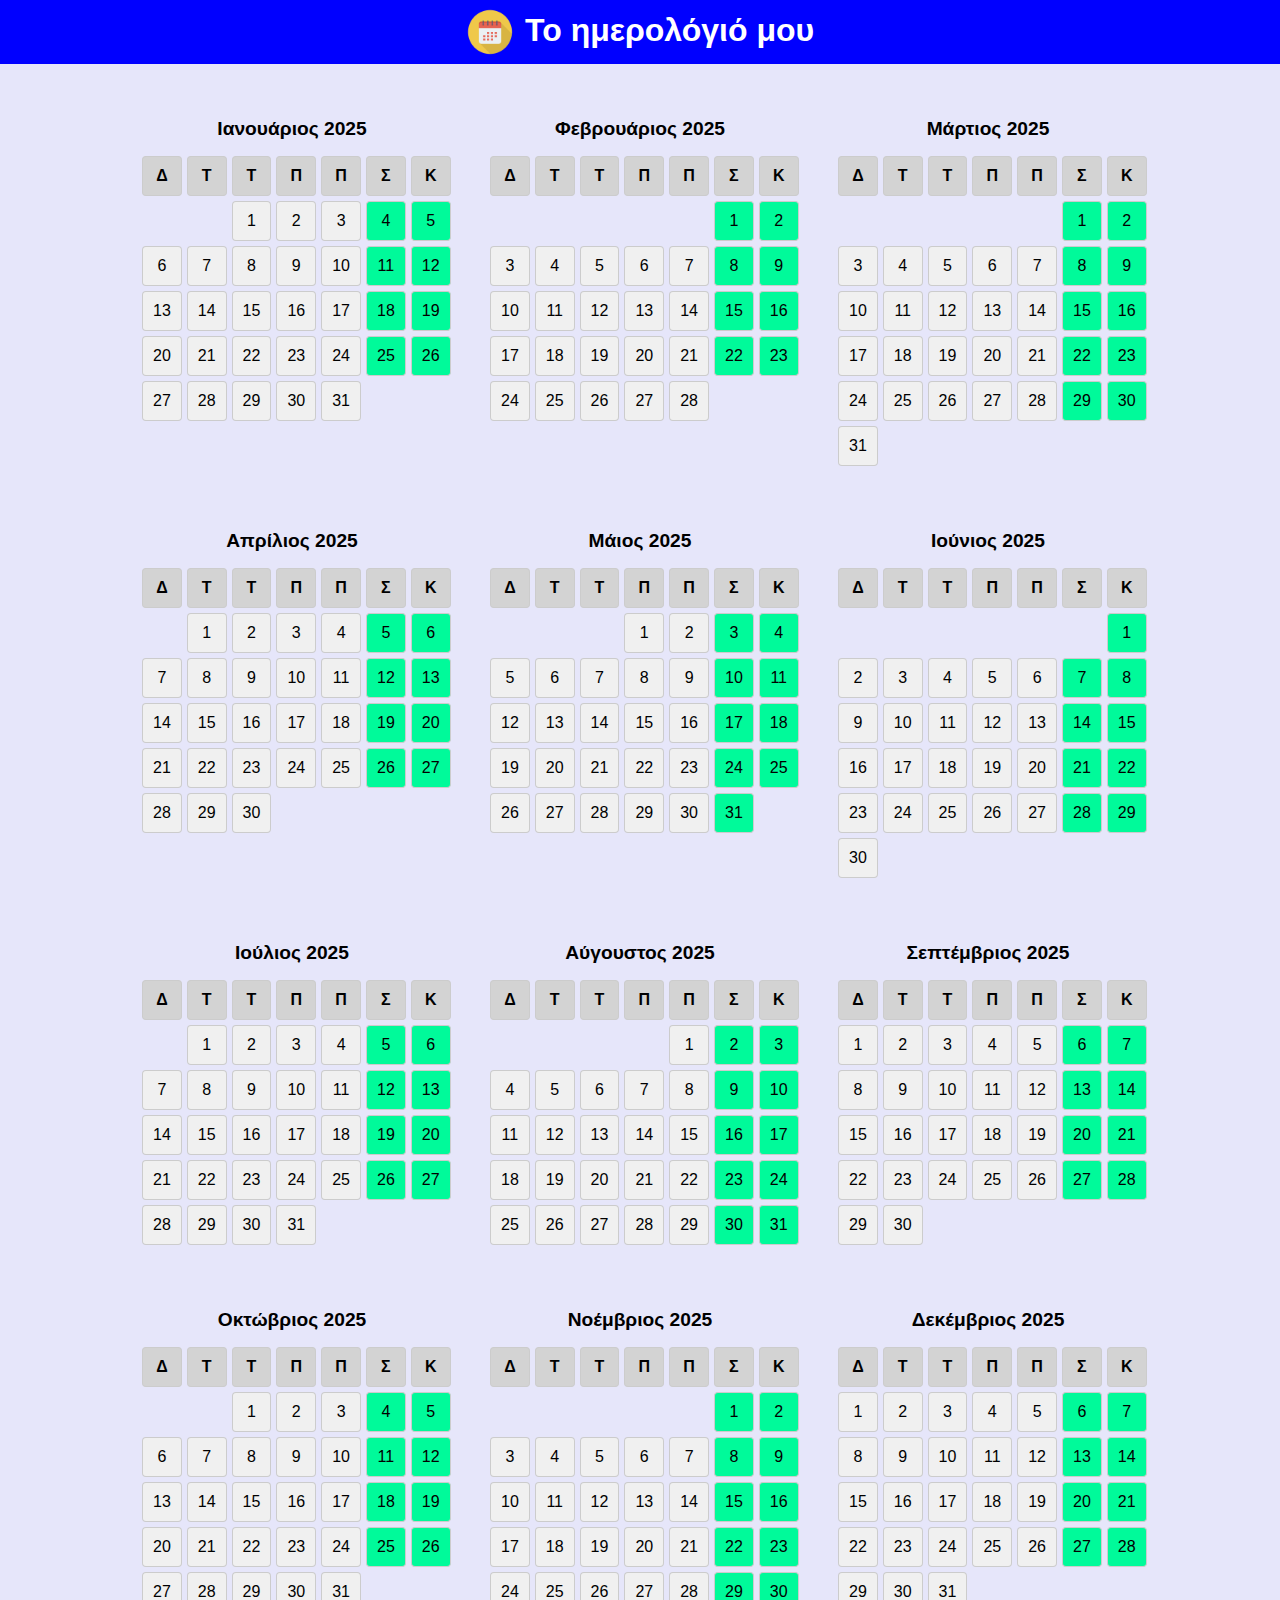
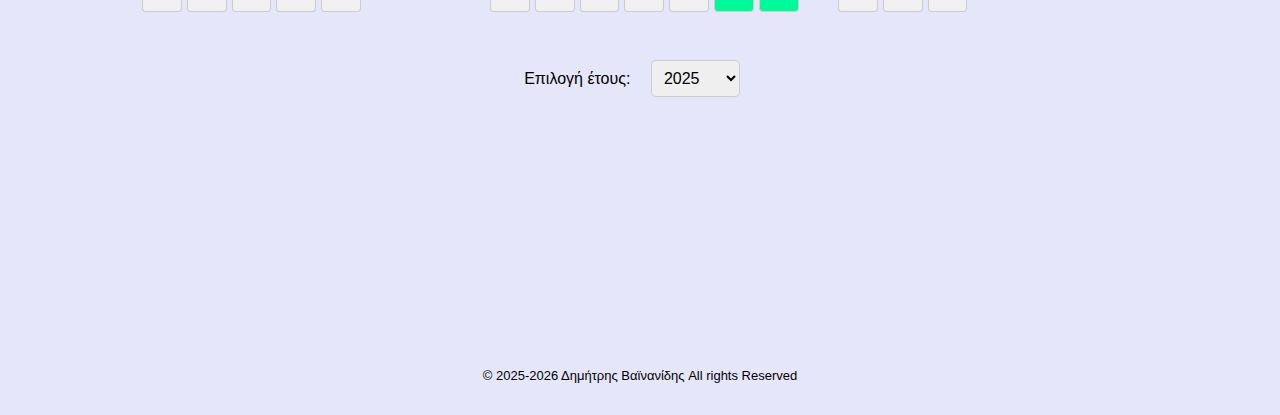
==== index.html @ 20819b27 "0.1 - Initial Calendar" ====
<!DOCTYPE html>
<html lang="en">
<head>
	<meta charset="UTF-8">
	<meta http-equiv="X-UA-Compatible" content="IE=edge">
	<meta name="viewport" content="width=device-width, initial-scale=1.0">
	
	<title>Ημερολόγιο εργαζόμενου</title>

	<link rel="stylesheet" href="css/base.css">
	<link rel="stylesheet" href="css/style.css">
    <!-- <link href="https://cdn.jsdelivr.net/npm/bootstrap@5.3.3/dist/css/bootstrap-utilities.min.css" rel="stylesheet" crossorigin="anonymous"> -->
    <script defer src="js/calendar.js"></script>
    
    <script defer src="https://dimvai.github.io/Dim-Plus/Q.js"></script>
    <script defer src="js/days.js"></script>
    <script defer src="js/script.js"></script>
    
</head>
<body>
	    
<header class="">
    <div></div>
    <a href="/" class="logo">
        <img src="resources/calendar.png" height="35px"/>
        <h1>Το ημερολόγιό μου</h1>
    </a>
    <div></div>
</header>

<main>

    <div id="calendar" class="calendar"></div>
    <div>
        <label for="year-select">Επιλογή έτους: </label>
        <select id="year-select"></select>
    </div>




 
 
</main>

<footer>
    <div class="text-center">&copy; <span id="copy-years"></span> Δημήτρης Βαϊνανίδης All rights Reserved</div>
</footer>

</body>
</html>
---- css/base.css ----
/********************* BASIC BOILERPLATE CORRECTIONS *********************/

/* Box sizing rules */
*,
*::before,
*::after {
    box-sizing: border-box;
}

/* Set core root defaults */
html:focus-within {
    scroll-behavior: smooth;
}

/* Remove default margin and padding */
body,
h1,
h2,
h3,
h4,
p,
figure,
blockquote,
dl,
dd {
  margin: 0;
  padding: 0;
  /* text-wrap: balance; */
}
ol, ul, li{
    margin-block: 0;
}

/* Do not stick to edges of page */
body > * {
    /* max-width: min(100% - 2rem, 50rem); */
    margin-inline: auto; /*centers*/
    padding: 0.4rem;
}  

/* Make images easier to work with */
img,
svg,
.center,
picture,
figure {
    display: block;
    max-width: 100%;
    margin-inline: auto;		
    text-align: center;	/*text inside figure*/
}

/* Inherit fonts for inputs and buttons */
input,
button,
textarea,
select {
  font: inherit;
}

/* Links */
a{
    text-decoration: none;
    box-shadow: none;
    transition: all 0.3s; 
    font-weight: bold;
    color: Blue;
}
a:hover{color: black}
a:focus{outline: black solid 3px}



/*********************  HEADER FOOTER   *********************/

/* Header */
header, header a:first-of-type, header nav>ul {    /*header, left logo, right navs*/
    display: flex;
    flex-flow: row wrap;
    justify-content: space-between;
    align-items: center;  /*vertical align, when big logo*/
    list-style-type: none; 
    gap: 0.7rem;
}

/* Footer*/
footer, footer p{font-size: small}



/* classes */
.container{
    max-width: min(100% - 2rem, 50rem);
    margin-inline: auto; /*centers */
    overflow-x: hidden;
}



/*********************  DIM SPECIAL   *********************/

/* Prevent all non-defined custom elements from displaying: */
*:not(:defined) { display: none; }

/* Hide cloaked elements for Alpine.js */
[x-cloak] { display: none !important; }

/* Hide elements, for my js scripts */
.d-none{display: none !important;}

/* View transition between pages */
@view-transition {
    navigation: auto;
}
---- css/style.css ----
:root {
    --type-default: #f0f0f0;
    --type-weekend: MediumSpringGreen;
    --weekday-label: LightGray;
    --today: blue;
}


/*************   General   *************/

header{
    background-color: blue;
    height: 4rem;
    h1 {color: white; padding-bottom: 0.2rem;}
    .logo img{
        height: 3rem;
    }
}

body{
    background-color: lavender;
    font-family: Arial, sans-serif;
    text-align: center;
}

main{
    padding-bottom: 25ch;
}

footer{
    padding-block: 2rem;
}

select{
    min-width: 10ch;
    padding: 0.5rem;
    margin: 1rem;
    font-size: 1rem;
    border: 1px solid #ccc;
    border-radius: 5px;
}


/*************   Calendar   *************/

.calendar{
    display: flex;
    flex-wrap: wrap;
    justify-content: center;
    gap: 3rem;
    margin: 2rem;
}
.month {
    /* margin: 20px 0; */
}
.grid {
    display: grid;
    grid-template-columns: repeat(7, 1fr);
    gap: 5px;
    max-width: 300px;
    margin: auto;
}
.day, .weekday {
    padding: 10px;
    background: var(--type-default);
    border: 1px solid #ccc;
    border-radius: 10%;
    text-align: center;
    cursor: pointer;
    transition: background 0.5s;
}
.weekday {
    font-weight: bold;
    background: var(--weekday-label);
    cursor: default;
}
.day:hover {
    background: #dcdcdc;
}
.day.selected, .day.selected:hover {
    background: black;
    color: white;
}
.month-title {
    font-size: 1.2em;
    font-weight: bold;
    margin-block: 1rem;
}


/* saturday and sunday */
.day-6, .day-0 {
    /* background-color: LightGreen; */
    background-color: var(--type-weekend, MediumSpringGreen);
    color: black;
}
.today{
    background-color: var(--today);
    color: white;
    border: 2px solid black;
}



[data-type="1"] {
    background-color: var(--type-1, #f0f0f0);
}
[data-type="2"] {
    background-color: var(--type-2, #f0f0f0) !important;
}
[data-type="3"] {
    background-color: var(--type-3, #f0f0f0) !important;
}
[data-type="4"] {
    background-color: var(--type-4, #f0f0f0) !important;
}
[data-type="5"] {
    background-color: var(--type-5, #f0f0f0) !important;
}
[data-type="6"] {
    background-color: var(--type-6, #f0f0f0) !important;
}
[data-type="7"] {
    background-color: var(--type-7, #f0f0f0) !important;
}
[data-type="8"] {
    background-color: var(--type-8, #f0f0f0) !important;
}
[data-type="9"] {
    background-color: var(--type-9, #f0f0f0) !important;
}
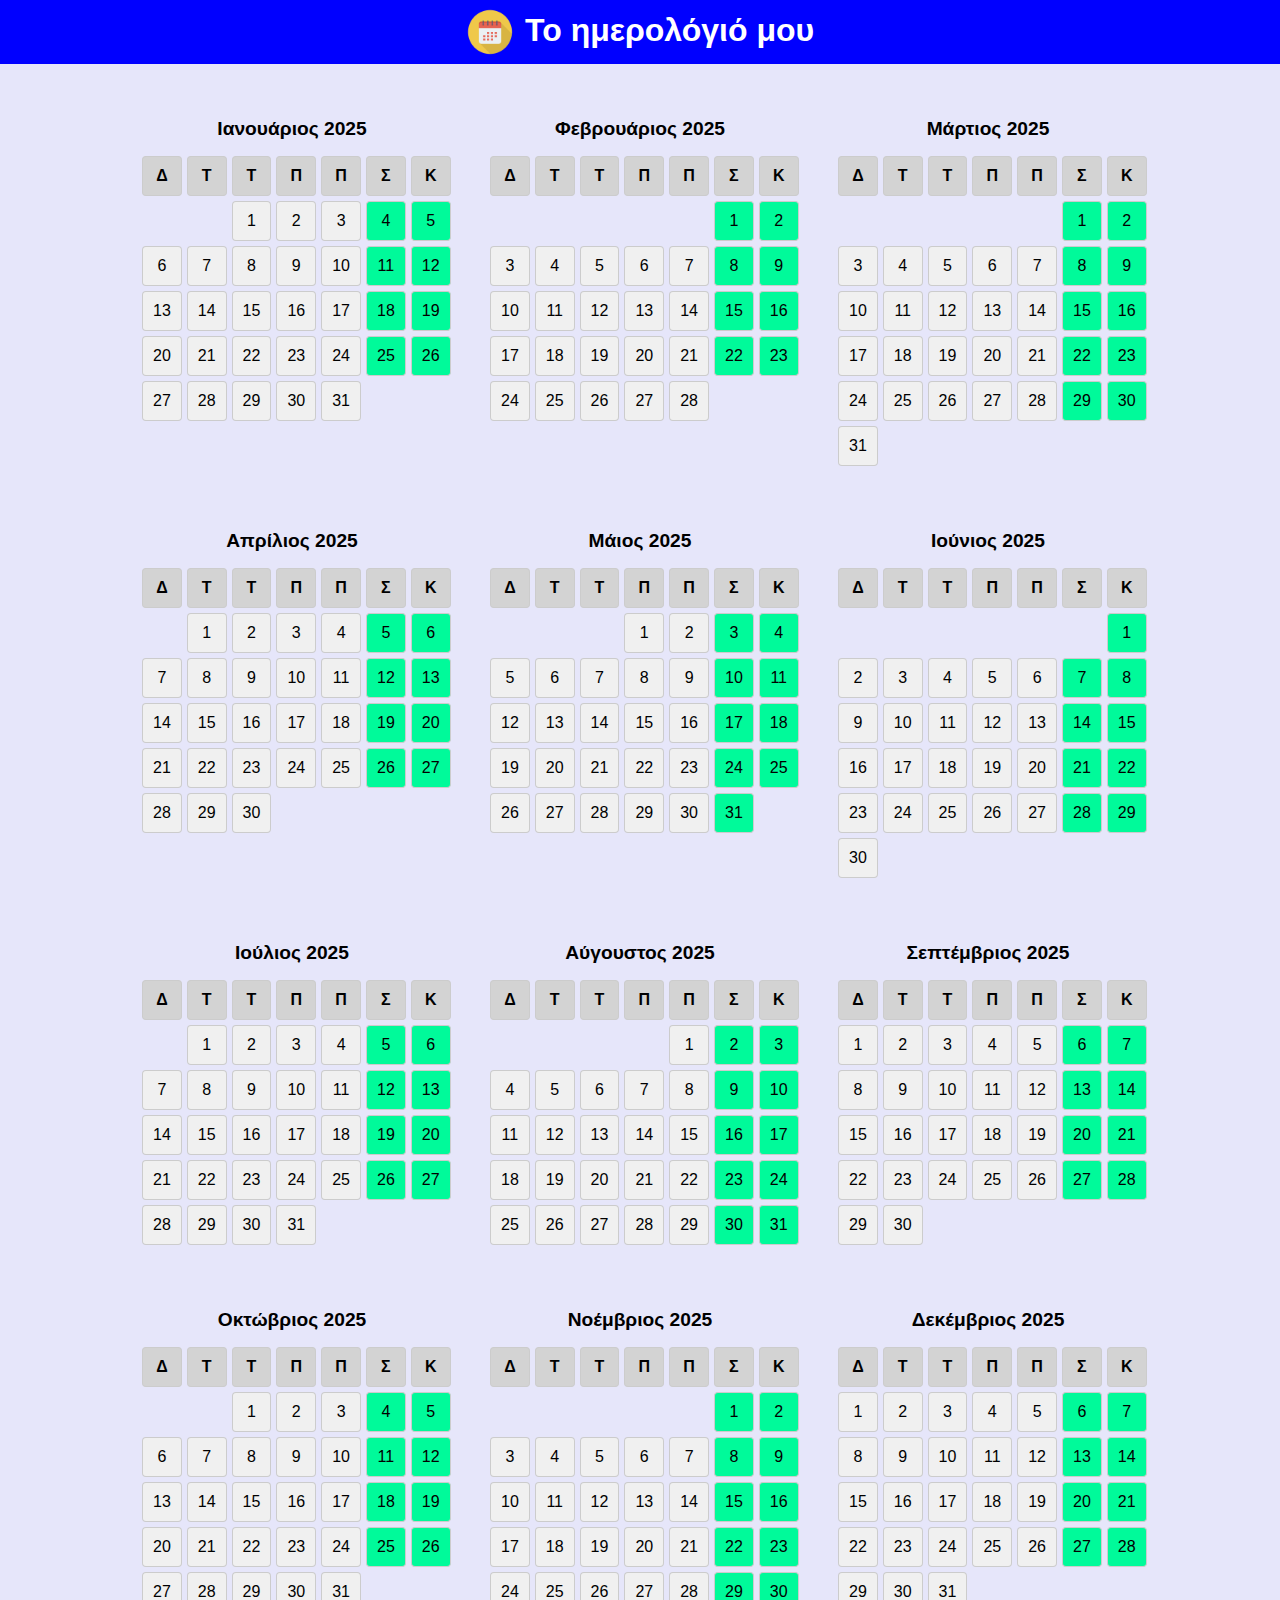
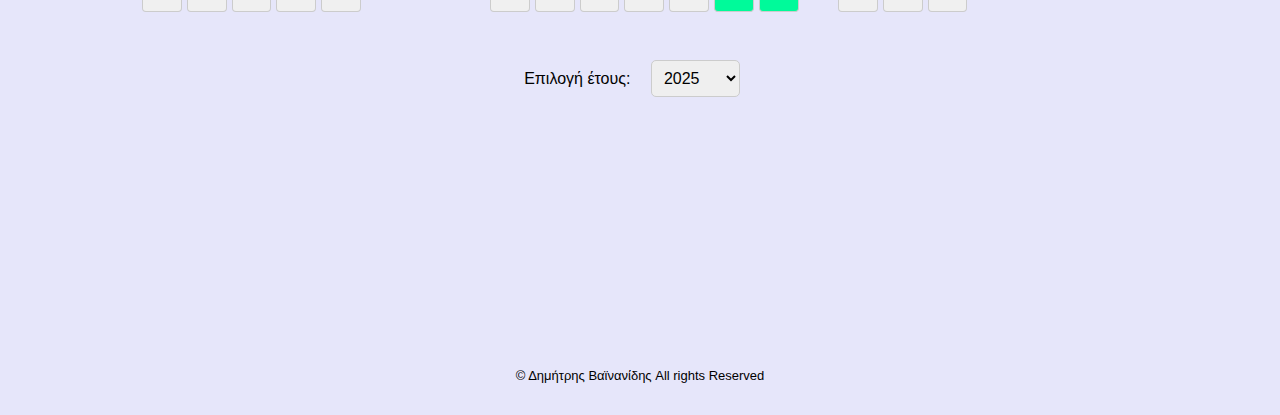
==== commit ad032c3a: "0.2 - Actions" ====
--- a/index.html
+++ b/index.html
@@ -14,7 +14,7 @@
     
     <script defer src="https://dimvai.github.io/Dim-Plus/Q.js"></script>
     <script defer src="js/days.js"></script>
-    <script defer src="js/script.js"></script>
+    <script defer src="js/actions.js"></script>
     
 </head>
 <body>
--- a/css/style.css
+++ b/css/style.css
@@ -107,26 +107,26 @@
     background-color: var(--type-1, #f0f0f0);
 }
 [data-type="2"] {
-    background-color: var(--type-2, #f0f0f0) !important;
+    background-color: var(--type-2, #f0f0f0);
 }
 [data-type="3"] {
-    background-color: var(--type-3, #f0f0f0) !important;
+    background-color: var(--type-3, #f0f0f0);
 }
 [data-type="4"] {
-    background-color: var(--type-4, #f0f0f0) !important;
+    background-color: var(--type-4, #f0f0f0);
 }
 [data-type="5"] {
-    background-color: var(--type-5, #f0f0f0) !important;
+    background-color: var(--type-5, #f0f0f0);
 }
 [data-type="6"] {
-    background-color: var(--type-6, #f0f0f0) !important;
+    background-color: var(--type-6, #f0f0f0);
 }
 [data-type="7"] {
-    background-color: var(--type-7, #f0f0f0) !important;
+    background-color: var(--type-7, #f0f0f0);
 }
 [data-type="8"] {
-    background-color: var(--type-8, #f0f0f0) !important;
+    background-color: var(--type-8, #f0f0f0);
 }
 [data-type="9"] {
-    background-color: var(--type-9, #f0f0f0) !important;
+    background-color: var(--type-9, #f0f0f0);
 }
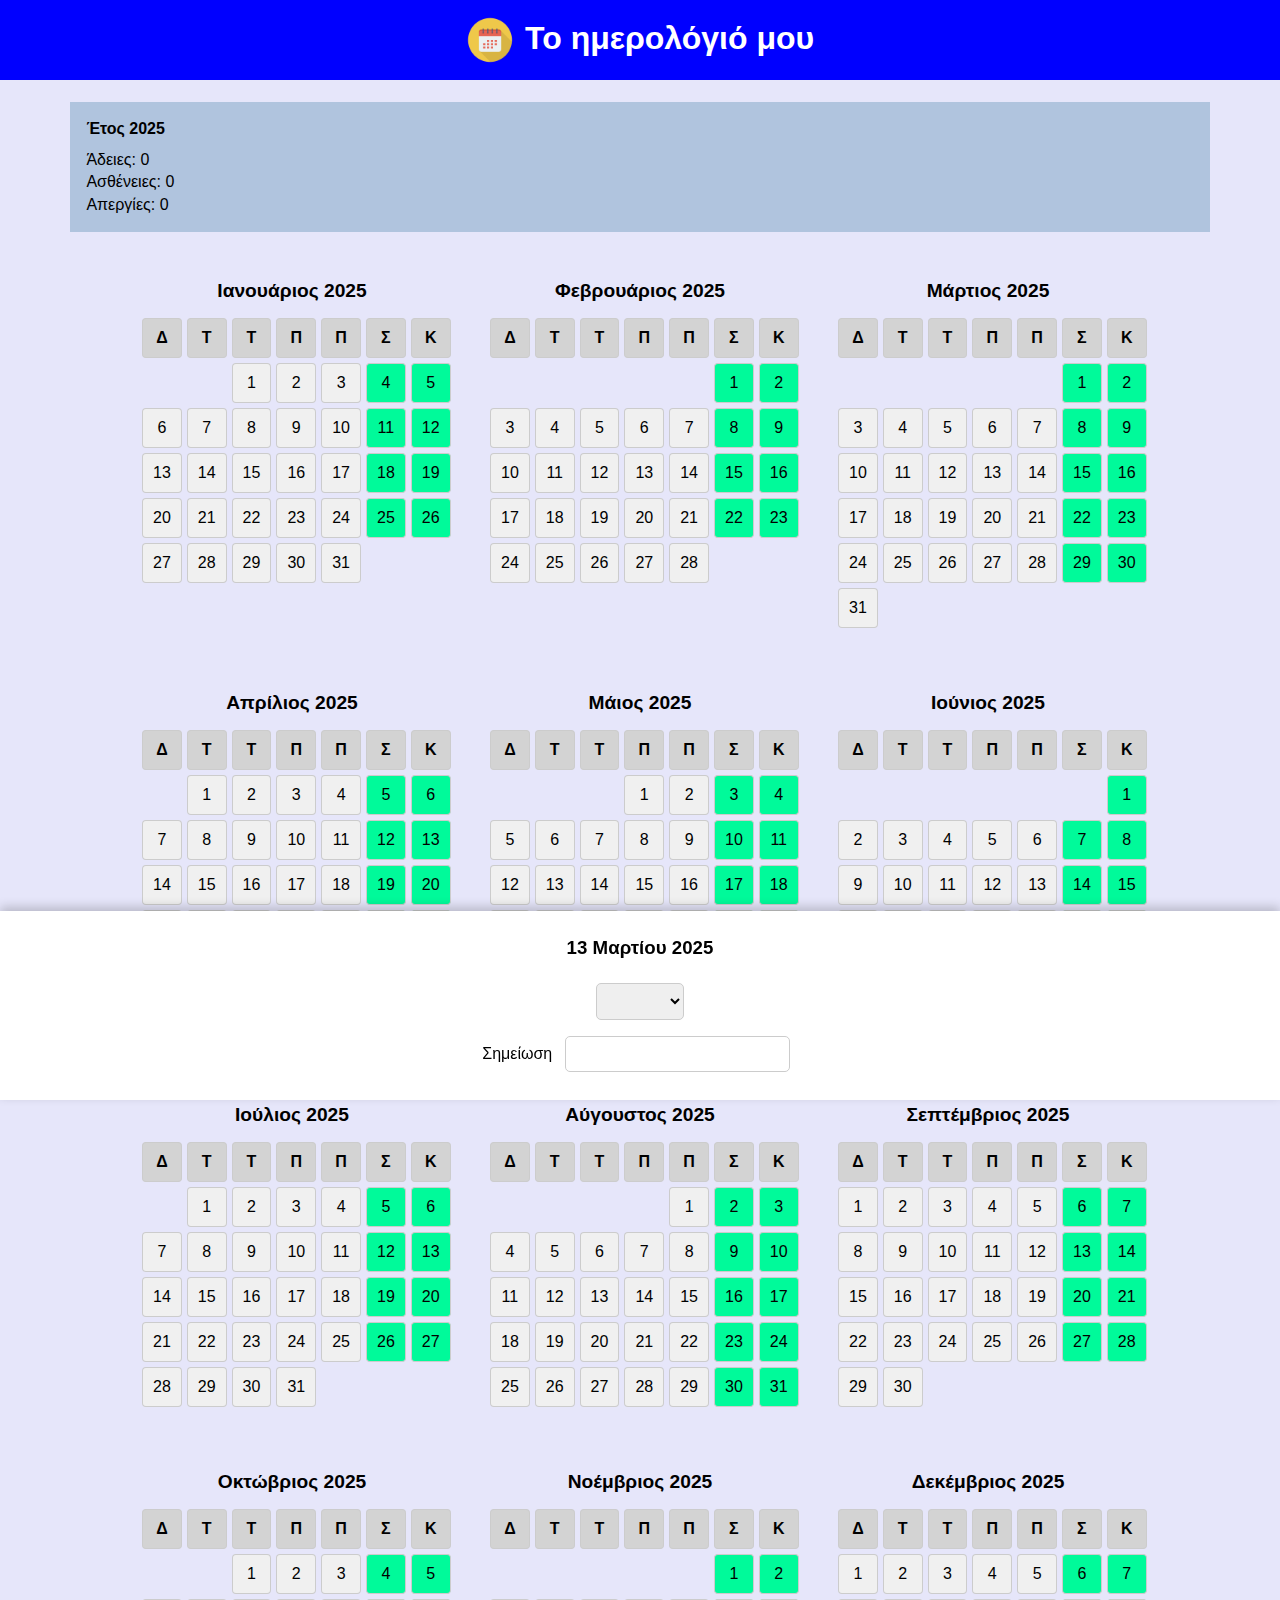
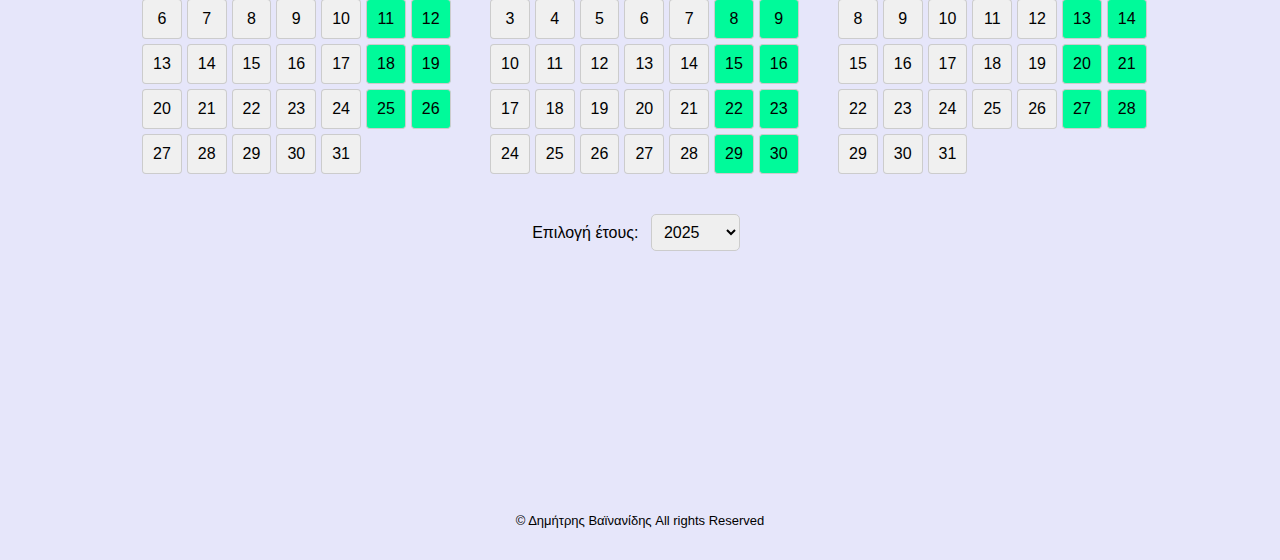
==== commit 067da6f8: "0.3 - Localstorage" ====
--- a/index.html
+++ b/index.html
@@ -30,10 +30,26 @@
 
 <main>
 
+    <div class="statistics">
+        <h4 class="statistics-title">Έτος <span data-variable="Έτος">2025</span></h4>
+        <p>Άδειες: <span data-variable="Άδειες">0</span></p>
+        <p>Ασθένειες: <span data-variable="Ασθένειες">0</span></p>
+        <p>Απεργίες: <span data-variable="Απεργίες">0</span></p>
+    </div>
+
     <div id="calendar" class="calendar"></div>
     <div>
         <label for="year-select">Επιλογή έτους: </label>
         <select id="year-select"></select>
+    </div>
+
+    <div id="edit" class="offcanvas">
+        <h3 data-variable="edit-date">13 Μαρτίου 2025</h3>
+        <div><select id="edit-select" class="edit-auto-save"></select></div>
+        <div>
+            <label for="edit-note">Σημείωση</label>
+            <input type="text" id="edit-note" class="edit-auto-save">
+        </div>
     </div>
 
 
--- a/css/style.css
+++ b/css/style.css
@@ -11,7 +11,7 @@
 
 header{
     background-color: blue;
-    height: 4rem;
+    height: 5rem;
     h1 {color: white; padding-bottom: 0.2rem;}
     .logo img{
         height: 3rem;
@@ -32,10 +32,10 @@
     padding-block: 2rem;
 }
 
-select{
+select, input{
+    margin: 0.5rem;
+    padding: 0.5rem;
     min-width: 10ch;
-    padding: 0.5rem;
-    margin: 1rem;
     font-size: 1rem;
     border: 1px solid #ccc;
     border-radius: 5px;
@@ -112,7 +112,7 @@
 [data-type="3"] {
     background-color: var(--type-3, #f0f0f0);
 }
-[data-type="4"] {
+.day[data-type="4"] {
     background-color: var(--type-4, #f0f0f0);
 }
 [data-type="5"] {
@@ -130,3 +130,32 @@
 [data-type="9"] {
     background-color: var(--type-9, #f0f0f0);
 }
+
+.statistics{
+    margin: 1rem 4rem;
+    background-color: LightSteelBlue ;
+    padding: 1rem;
+    text-align: left;
+    line-height: 1.4;
+    .statistics-title{
+        margin-bottom: 0.5rem;
+    }
+}
+
+.offcanvas {
+    position: fixed;
+    bottom: -200px; /* Αρχικά κρυμμένο κάτω από την οθόνη */
+    left: 0;
+    width: 100%;
+    max-height: 200px; /* Ρύθμισε το ύψος όπως θες */
+    background: white;
+    box-shadow: 0 -4px 10px rgba(0, 0, 0, 0.2);
+    transition: bottom 0.3s ease-in-out;
+    padding: 20px;
+    h3{
+        margin: 0.4rem 0 1rem 0;
+    }
+}
+.offcanvas.active {
+    bottom: 0;
+}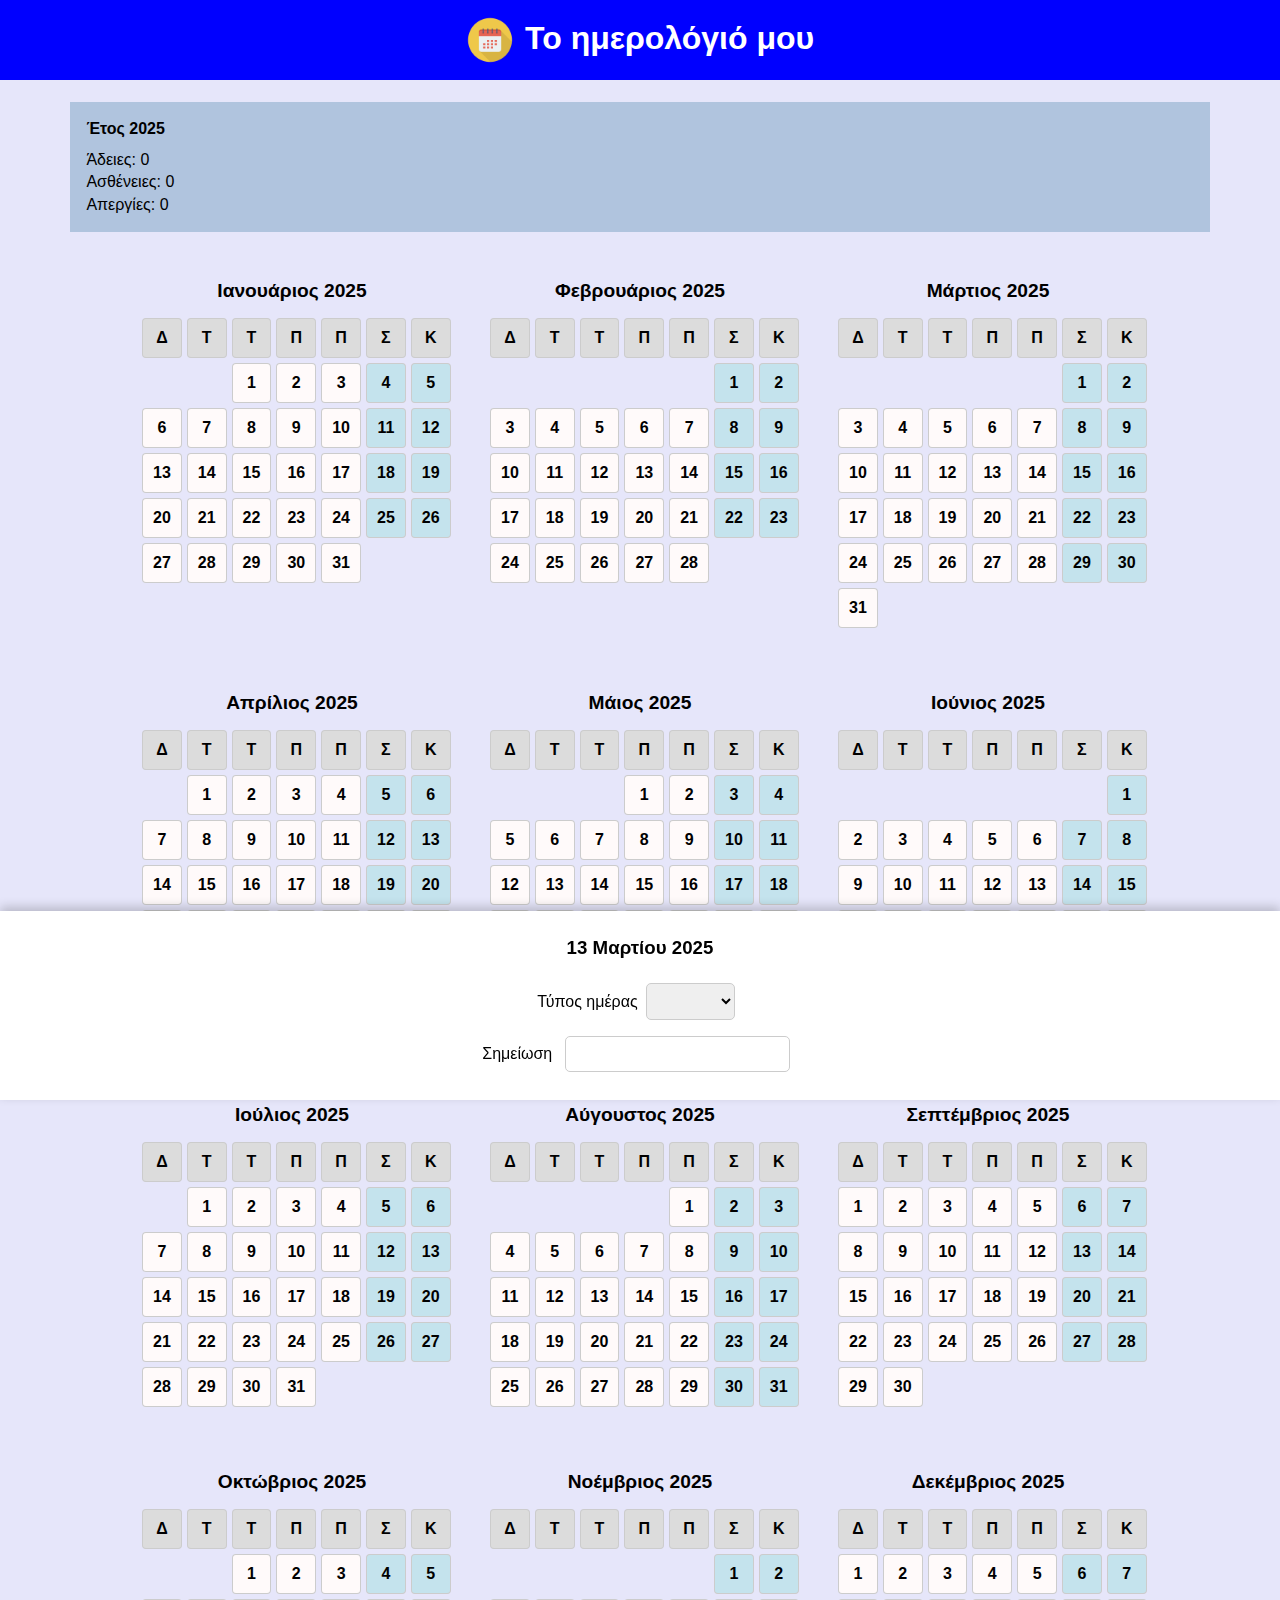
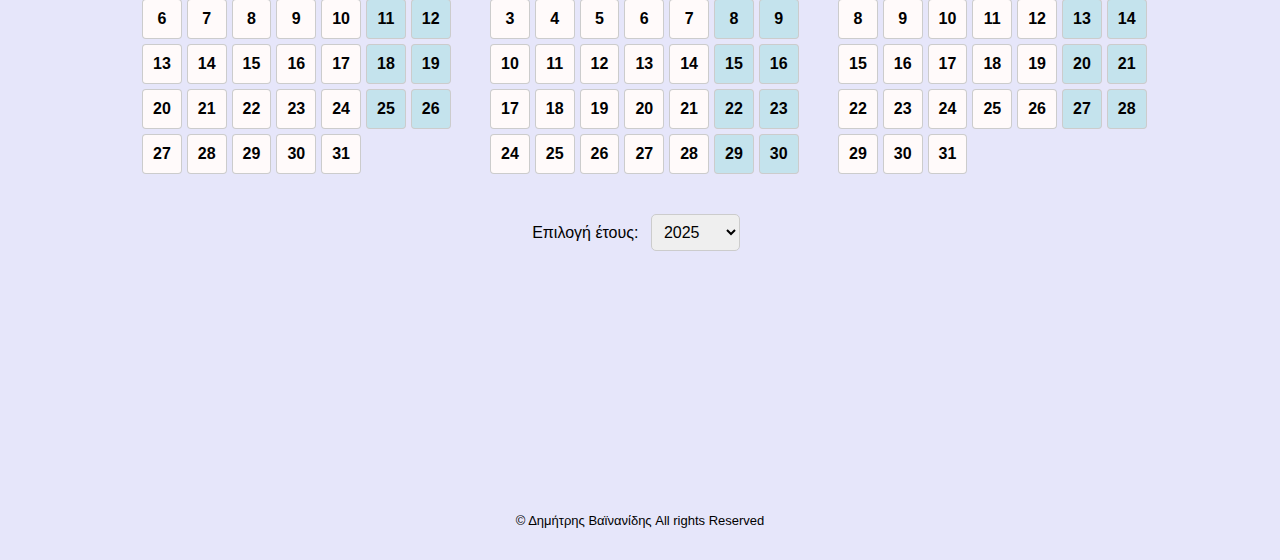
==== commit a38d0bfd: "0.3.1 - Colors" ====
--- a/index.html
+++ b/index.html
@@ -45,7 +45,7 @@
 
     <div id="edit" class="offcanvas">
         <h3 data-variable="edit-date">13 Μαρτίου 2025</h3>
-        <div><select id="edit-select" class="edit-auto-save"></select></div>
+        <div>Τύπος ημέρας<select id="edit-select" class="edit-auto-save"></select></div>
         <div>
             <label for="edit-note">Σημείωση</label>
             <input type="text" id="edit-note" class="edit-auto-save">
--- a/css/style.css
+++ b/css/style.css
@@ -1,9 +1,10 @@
 
 :root {
-    --type-default: #f0f0f0;
-    --type-weekend: MediumSpringGreen;
-    --weekday-label: LightGray;
+    /* --type-default: hsl(0, 0%, 94%); */
+    --type-default: Snow;
+    --weekday-label: Gainsboro;
     --today: blue;
+    --type-weekend: hsl(195, 53%, 85%);
 }
 
 
@@ -62,11 +63,12 @@
     margin: auto;
 }
 .day, .weekday {
+    background: var(--type-default);
     padding: 10px;
-    background: var(--type-default);
     border: 1px solid #ccc;
     border-radius: 10%;
     text-align: center;
+    font-weight: 600;
     cursor: pointer;
     transition: background 0.5s;
 }
@@ -99,36 +101,41 @@
     background-color: var(--today);
     color: white;
     border: 2px solid black;
+    font-weight: 900;
 }
 
 
 
-[data-type="1"] {
+.day[data-type="1"] {
     background-color: var(--type-1, #f0f0f0);
 }
-[data-type="2"] {
+.day[data-type="2"] {
     background-color: var(--type-2, #f0f0f0);
 }
-[data-type="3"] {
+.day[data-type="3"] {
     background-color: var(--type-3, #f0f0f0);
 }
 .day[data-type="4"] {
     background-color: var(--type-4, #f0f0f0);
 }
-[data-type="5"] {
+.day[data-type="5"] {
     background-color: var(--type-5, #f0f0f0);
 }
-[data-type="6"] {
+.day[data-type="6"] {
     background-color: var(--type-6, #f0f0f0);
 }
-[data-type="7"] {
+.day[data-type="7"] {
     background-color: var(--type-7, #f0f0f0);
 }
-[data-type="8"] {
+.day[data-type="8"] {
     background-color: var(--type-8, #f0f0f0);
 }
-[data-type="9"] {
+.day[data-type="9"] {
     background-color: var(--type-9, #f0f0f0);
+}
+.day[data-type]{
+    color: black;
+    font-weight: bold;
 }
 
 .statistics{
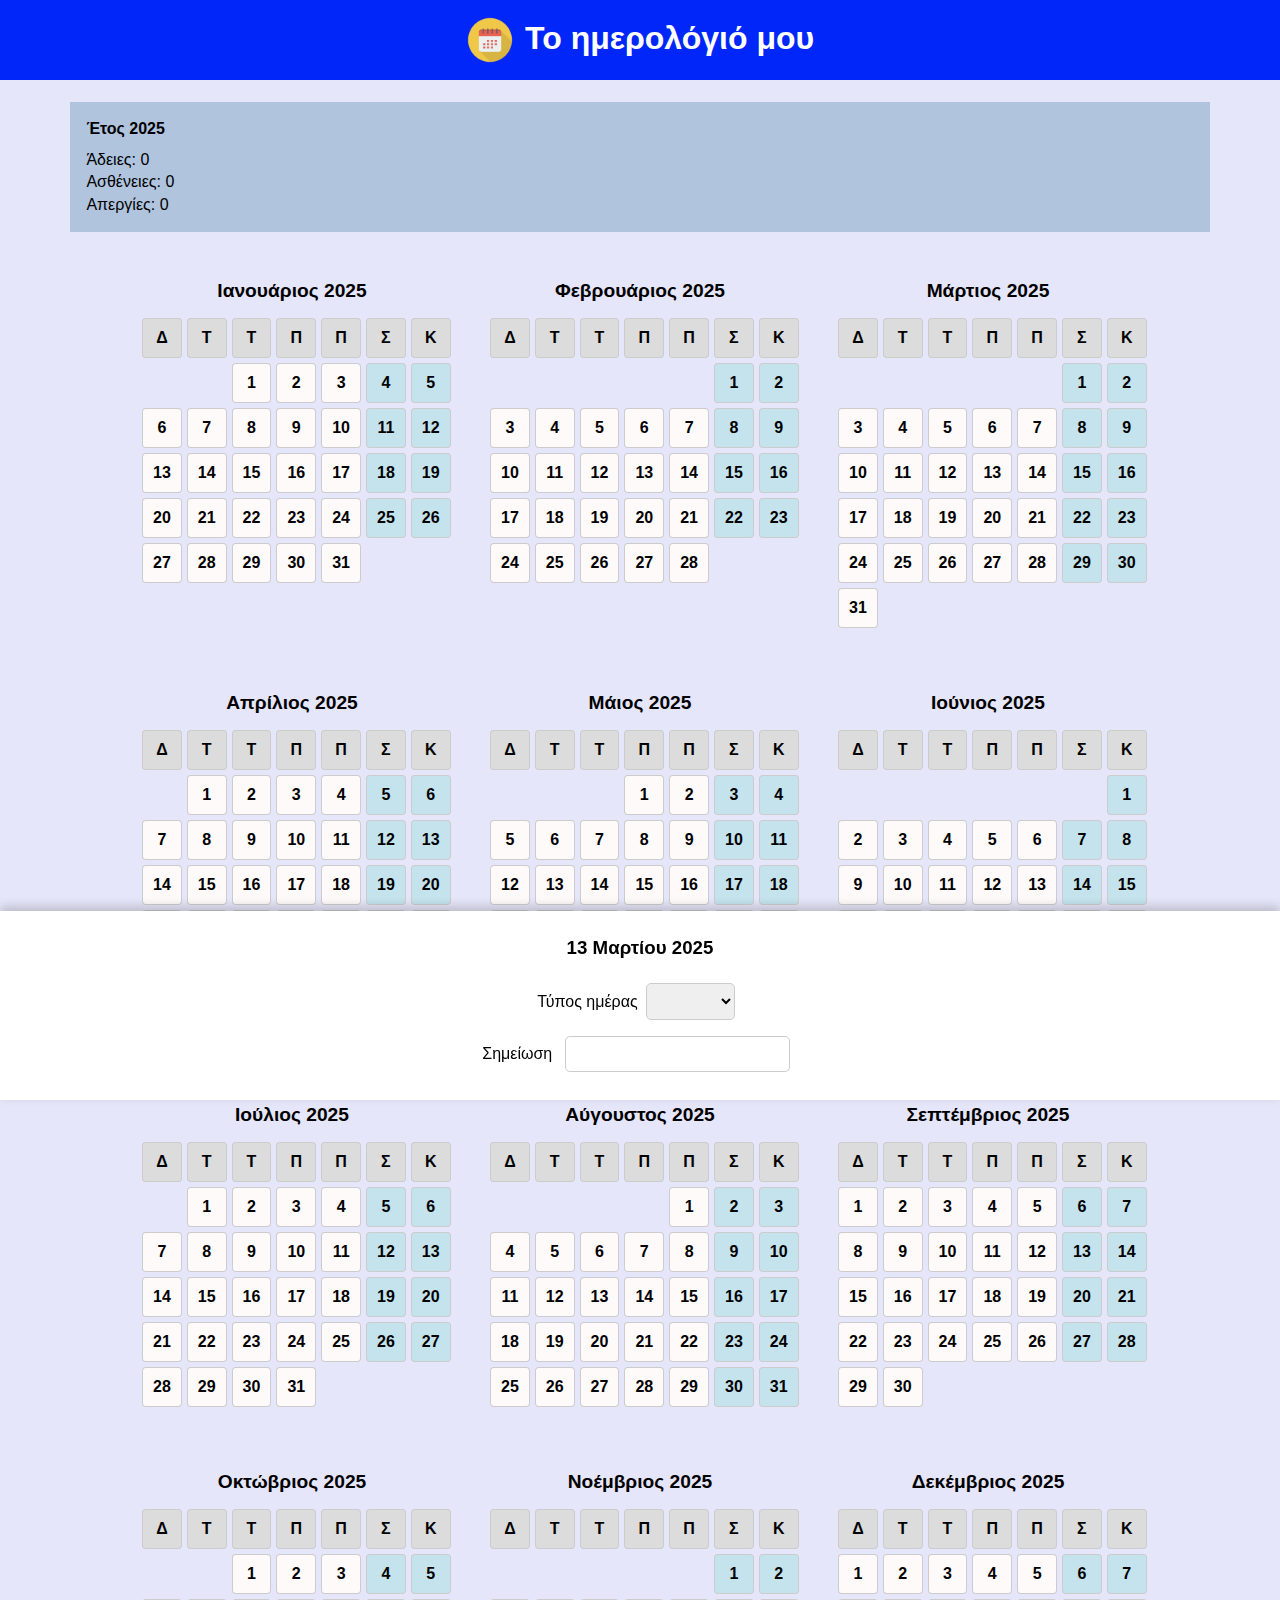
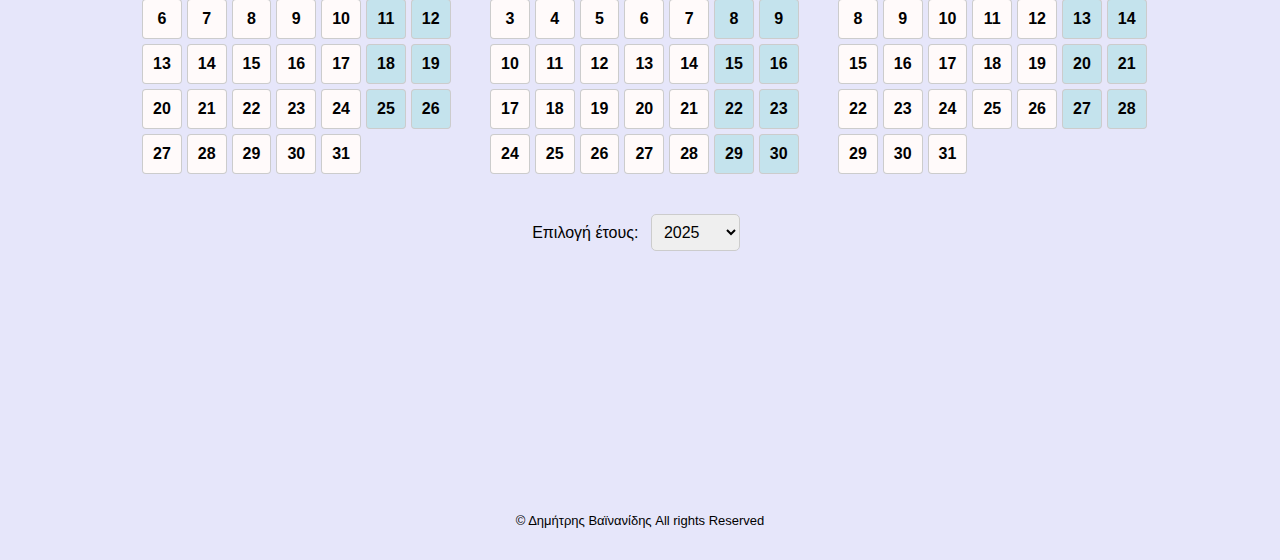
==== commit d7061ec8: "1.0 - PWA" ====
--- a/index.html
+++ b/index.html
@@ -1,11 +1,16 @@
 <!DOCTYPE html>
-<html lang="en">
+<html lang="el">
 <head>
 	<meta charset="UTF-8">
 	<meta http-equiv="X-UA-Compatible" content="IE=edge">
 	<meta name="viewport" content="width=device-width, initial-scale=1.0">
 	
 	<title>Ημερολόγιο εργαζόμενου</title>
+
+    <meta name="theme-color" content="#0026f9">
+    <link href="favicon.ico" rel="shortcut icon">
+    <link rel="manifest" href="pwa/manifest.json">
+    <script defer src="pwa/pwa.js"></script>
 
 	<link rel="stylesheet" href="css/base.css">
 	<link rel="stylesheet" href="css/style.css">
--- a/css/style.css
+++ b/css/style.css
@@ -1,5 +1,6 @@
 
 :root {
+    --main-color: #0026f9;
     /* --type-default: hsl(0, 0%, 94%); */
     --type-default: Snow;
     --weekday-label: Gainsboro;
@@ -11,7 +12,7 @@
 /*************   General   *************/
 
 header{
-    background-color: blue;
+    background-color: var(--main-color);
     height: 5rem;
     h1 {color: white; padding-bottom: 0.2rem;}
     .logo img{
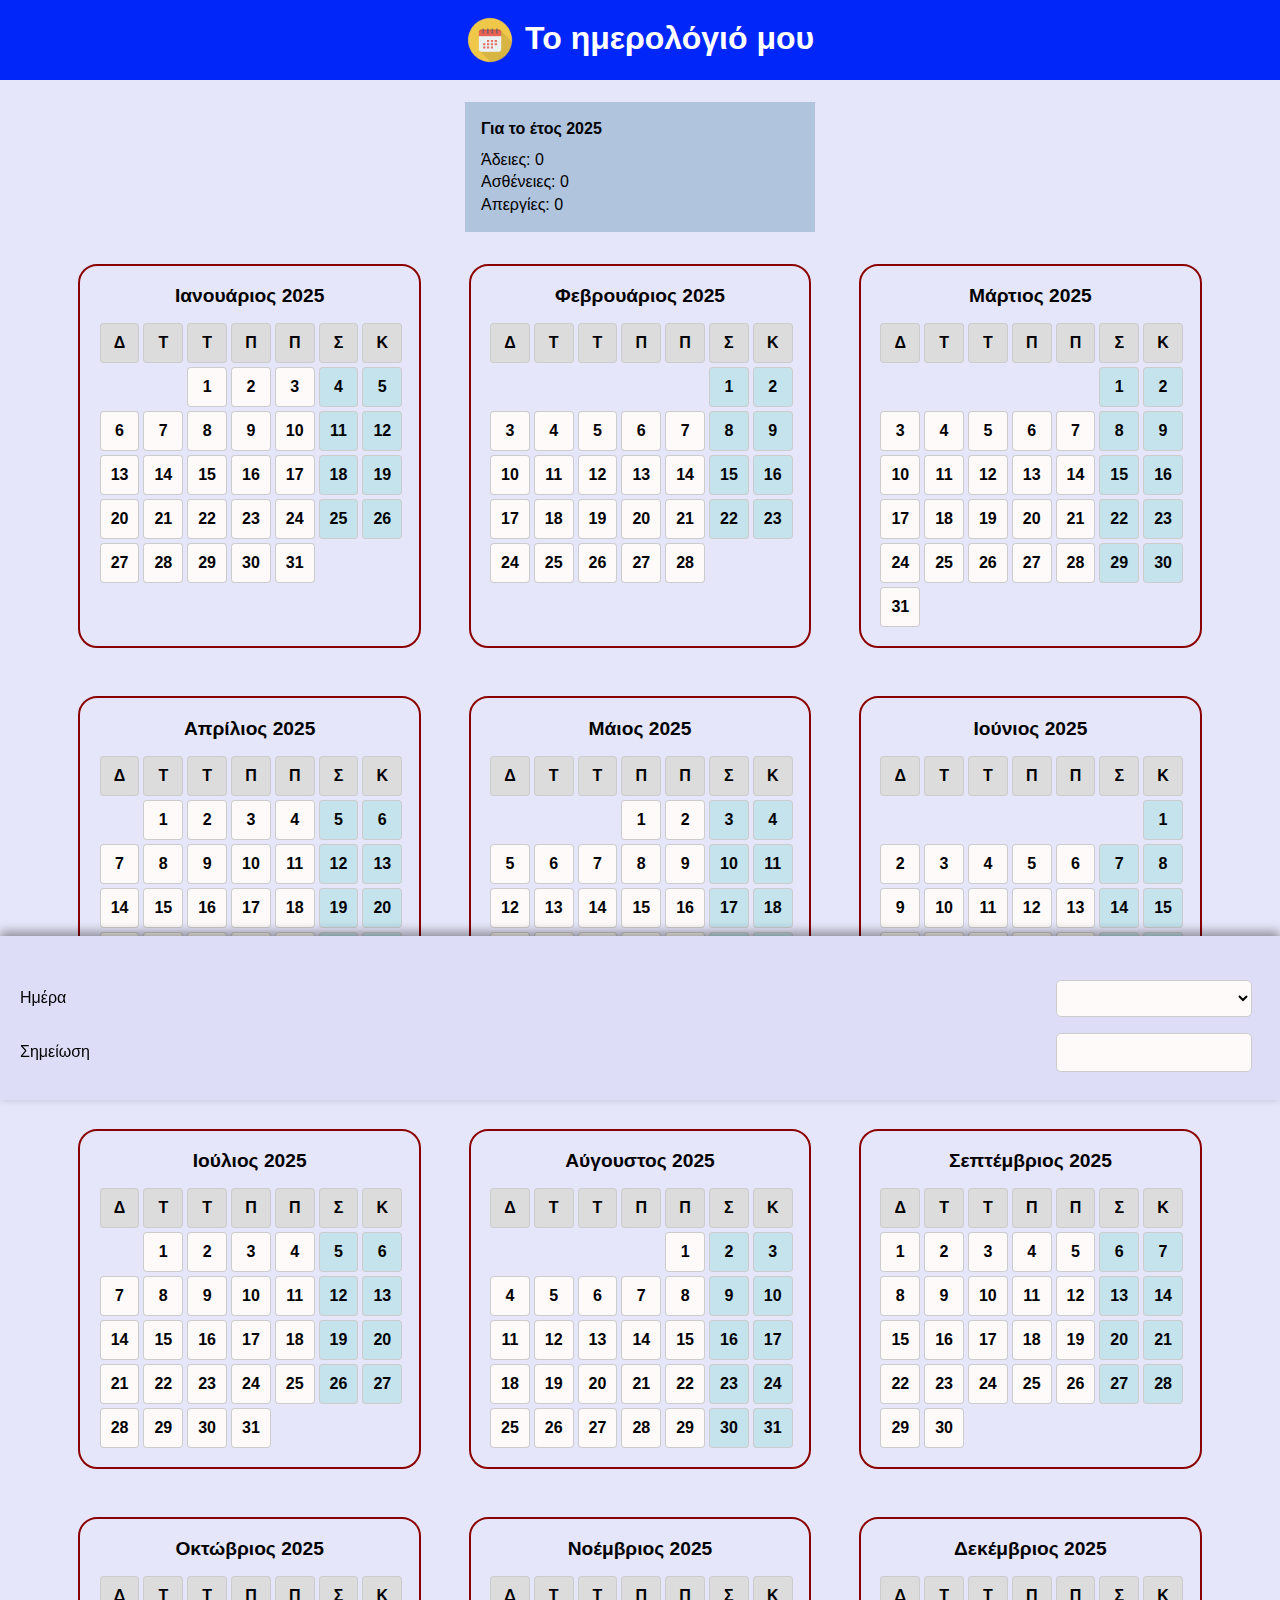
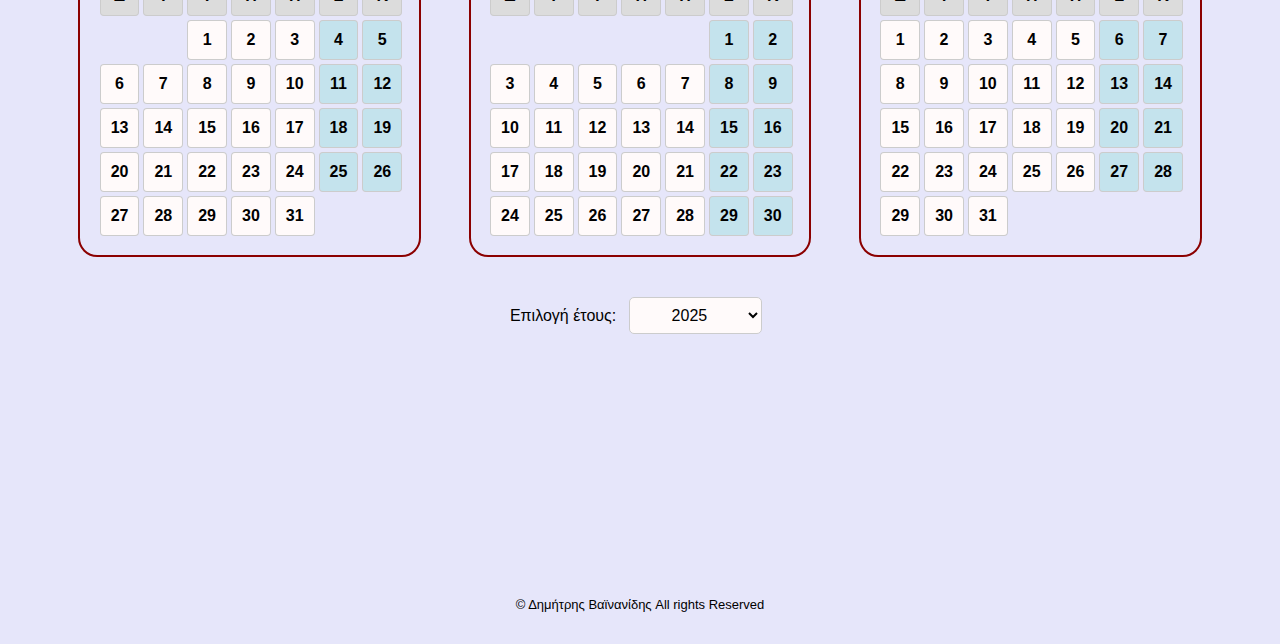
==== commit 39fd74ed: "1.3 - CSS and Structure" ====
--- a/index.html
+++ b/index.html
@@ -36,7 +36,7 @@
 <main>
 
     <div class="statistics">
-        <h4 class="statistics-title">Έτος <span data-variable="Έτος">2025</span></h4>
+        <h4 class="statistics-title">Για το έτος <span data-variable="Έτος">2025</span></h4>
         <p>Άδειες: <span data-variable="Άδειες">0</span></p>
         <p>Ασθένειες: <span data-variable="Ασθένειες">0</span></p>
         <p>Απεργίες: <span data-variable="Απεργίες">0</span></p>
@@ -49,11 +49,17 @@
     </div>
 
     <div id="edit" class="offcanvas">
-        <h3 data-variable="edit-date">13 Μαρτίου 2025</h3>
-        <div>Τύπος ημέρας<select id="edit-select" class="edit-auto-save"></select></div>
-        <div>
-            <label for="edit-note">Σημείωση</label>
-            <input type="text" id="edit-note" class="edit-auto-save">
+        <h3 data-variable="edit-date"></h3>
+        <div class="edit-form">
+            <div>
+                <div>Ημέρα</div>
+                <select id="edit-select" class="edit-auto-save"></select>
+            </div>
+            <div>
+                <label for="edit-note">Σημείωση</label>
+                <!-- <input type="text" id="edit-note" class="edit-auto-save"> -->
+                <textarea id="edit-note" class="edit-auto-save" maxlength="60"></textarea>
+            </div>
         </div>
     </div>
 
--- a/css/style.css
+++ b/css/style.css
@@ -2,10 +2,11 @@
 :root {
     --main-color: #0026f9;
     /* --type-default: hsl(0, 0%, 94%); */
-    --type-default: Snow;
+    --white-background: Snow;
     --weekday-label: Gainsboro;
     --today: blue;
     --type-weekend: hsl(195, 53%, 85%);
+    --background-color: lavender;
 }
 
 
@@ -21,7 +22,7 @@
 }
 
 body{
-    background-color: lavender;
+    background-color: var(--background-color);
     font-family: Arial, sans-serif;
     text-align: center;
 }
@@ -34,14 +35,31 @@
     padding-block: 2rem;
 }
 
-select, input{
+select, input, textarea{
     margin: 0.5rem;
     padding: 0.5rem;
-    min-width: 10ch;
+    min-width: 22ch;
+    /* max-width: 90%; */
     font-size: 1rem;
     border: 1px solid #ccc;
     border-radius: 5px;
-}
+    background-color: var(--white-background);
+    resize: none;
+    &[disabled]{
+        background-color: hsl(0, 0%, 90%);
+    }
+}
+#year-select{
+    text-align: center;
+    min-width: 15ch;
+}
+textarea{
+    padding: 0.6rem 0.7rem;
+}
+/* select{
+    cursor: pointer;
+    text-align: center;
+} */
 
 
 /*************   Calendar   *************/
@@ -54,17 +72,24 @@
     margin: 2rem;
 }
 .month {
-    /* margin: 20px 0; */
+    padding: 1.2rem;
+    border: 2px solid DarkRed;
+    border-radius: 1.2rem;
+}
+.month-title {
+    font-size: 1.2em;
+    font-weight: bold;
+    margin-bottom: 1rem;
 }
 .grid {
     display: grid;
     grid-template-columns: repeat(7, 1fr);
-    gap: 5px;
+    gap: 4px;
     max-width: 300px;
     margin: auto;
 }
 .day, .weekday {
-    background: var(--type-default);
+    background: var(--white-background);
     padding: 10px;
     border: 1px solid #ccc;
     border-radius: 10%;
@@ -85,14 +110,12 @@
     background: black;
     color: white;
 }
-.month-title {
-    font-size: 1.2em;
-    font-weight: bold;
-    margin-block: 1rem;
-}
-
-
-/* saturday and sunday */
+
+
+
+/*************   Days   *************/
+
+/* Σάββατο, Κυριακή */
 .day-6, .day-0 {
     /* background-color: LightGreen; */
     background-color: var(--type-weekend, MediumSpringGreen);
@@ -105,8 +128,6 @@
     font-weight: 900;
 }
 
-
-
 .day[data-type="1"] {
     background-color: var(--type-1, #f0f0f0);
 }
@@ -125,8 +146,9 @@
 .day[data-type="6"] {
     background-color: var(--type-6, #f0f0f0);
 }
-.day[data-type="7"] {
+.day[data-type="7"] {   /* Γιορτή */ 
     background-color: var(--type-7, #f0f0f0);
+    color: snow !important;
 }
 .day[data-type="8"] {
     background-color: var(--type-8, #f0f0f0);
@@ -139,10 +161,12 @@
     font-weight: bold;
 }
 
+
 .statistics{
-    margin: 1rem 4rem;
+    margin: 1rem auto;
+    max-width: 350px;
+    padding: 1rem;
     background-color: LightSteelBlue ;
-    padding: 1rem;
     text-align: left;
     line-height: 1.4;
     .statistics-title{
@@ -155,14 +179,36 @@
     bottom: -200px; /* Αρχικά κρυμμένο κάτω από την οθόνη */
     left: 0;
     width: 100%;
+
     max-height: 200px; /* Ρύθμισε το ύψος όπως θες */
-    background: white;
-    box-shadow: 0 -4px 10px rgba(0, 0, 0, 0.2);
+    background: hsl(240, 67%, 92%);
+    box-shadow: 0 -4px 10px rgba(0, 0, 0, 0.4);
     transition: bottom 0.3s ease-in-out;
     padding: 20px;
+    z-index: 100;
     h3{
         margin: 0.4rem 0 1rem 0;
     }
+    #edit-note{
+        field-sizing: content;
+        /* max-width: 35ch; */
+    }
+}
+.edit-form{
+    /* border: 1px solid #ccc; */
+    margin: auto;
+    /* width: fit-content; */
+    /* max-width: 100%; */
+    /* select, textarea{
+        text-align: right;
+    } */
+}
+.edit-form > div {
+    /* border: 1px solid #ccc; */
+    display: flex;
+    flex-direction: row;
+    justify-content: space-between;
+    align-items: center;
 }
 .offcanvas.active {
     bottom: 0;
